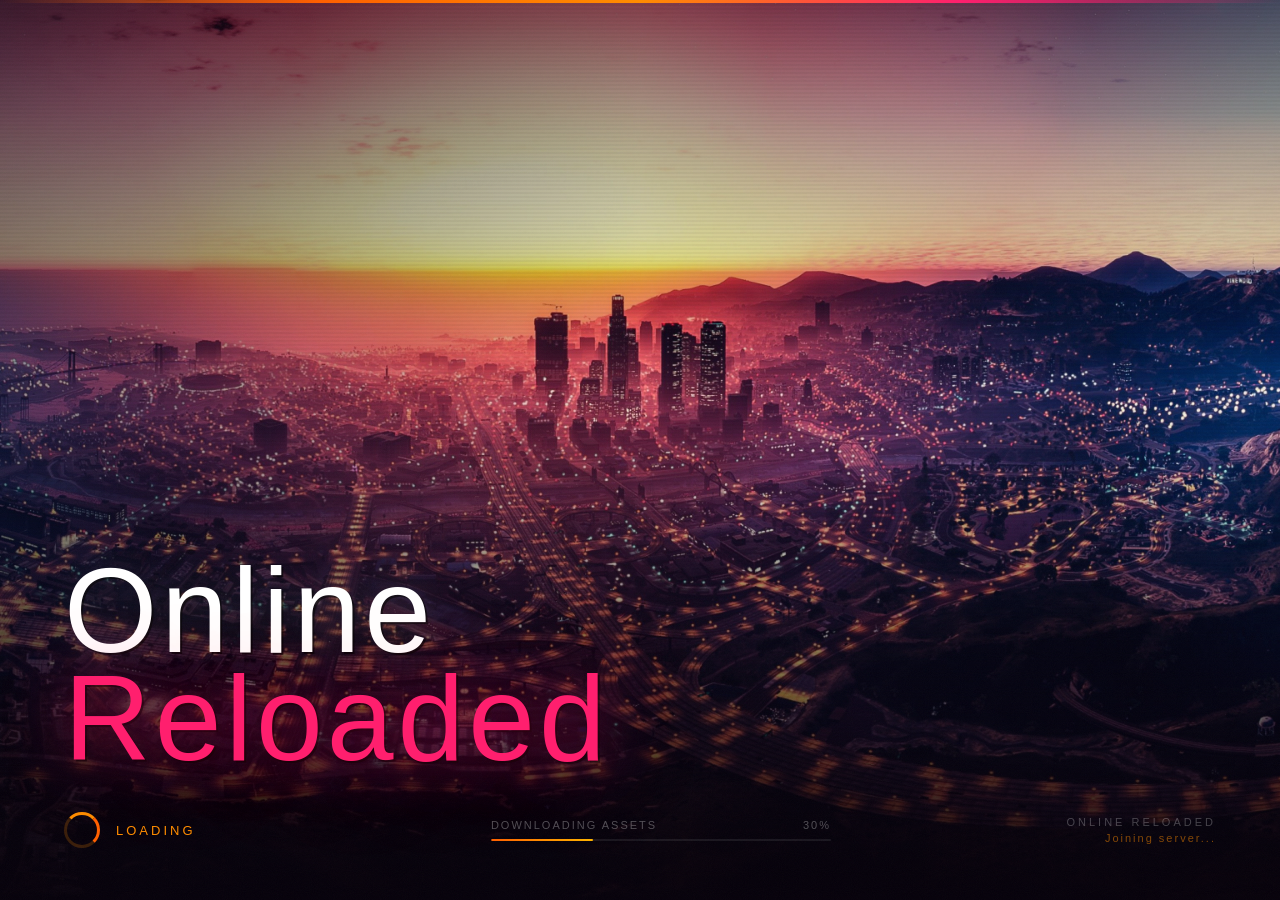
==== online-core/modules/ui/loadingscreen/index.html @ 925e47c9 "Loading Screen Module addition and handling addition to fxmanifest to support new feature." ====
<!DOCTYPE html>
<html lang="en">
<head>
<meta charset="UTF-8">
<meta name="viewport" content="width=device-width, initial-scale=1.0">
<title>Online Reloaded</title>
<style>
  * { margin: 0; padding: 0; box-sizing: border-box; }

  @import url('https://fonts.googleapis.com/css2?family=Bebas+Neue&family=Inter:wght@300;400;500;600&display=swap');

  body {
    width: 100vw;
    height: 100vh;
    overflow: hidden;
    background: #0a0008;
    font-family: 'Inter', sans-serif;
    cursor: none;
  }

  /* ── Background image – swap src to your actual file ── */
  .bg {
    position: absolute;
    inset: 0;
    background-image: url('bg.png'); /* drop your image as bg.png next to this file */
    background-size: cover;
    background-position: center 30%;
    animation: slowZoom 20s ease-in-out infinite alternate;
  }

  @keyframes slowZoom {
    from { transform: scale(1); }
    to   { transform: scale(1); }
  }

  /* gradient overlays */
  .overlay {
    position: absolute;
    inset: 0;
    background:
      linear-gradient(to top,    rgba(5,0,10,0.97) 0%, transparent 55%),
      linear-gradient(to bottom, rgba(5,0,10,0.5)  0%, transparent 40%),
      linear-gradient(to right,  rgba(5,0,10,0.4)  0%, transparent 50%);
  }

  .noise {
    position: absolute;
    inset: 0;
    opacity: 0.035;
    background-image: url("data:image/svg+xml,%3Csvg viewBox='0 0 200 200' xmlns='http://www.w3.org/2000/svg'%3E%3Cfilter id='n'%3E%3CfeTurbulence type='fractalNoise' baseFrequency='0.85' numOctaves='4' stitchTiles='stitch'/%3E%3C/filter%3E%3Crect width='100%25' height='100%25' filter='url(%23n)'/%3E%3C/svg%3E");
    background-size: 180px;
  }

  /* ── scanline effect ── */
  .scanlines {
    position: absolute;
    inset: 0;
    background: repeating-linear-gradient(
      0deg,
      transparent,
      transparent 2px,
      rgba(0,0,0,0.04) 2px,
      rgba(0,0,0,0.04) 4px
    );
    pointer-events: none;
  }

  /* ── content ── */
  .content {
    position: absolute;
    inset: 0;
    display: flex;
    flex-direction: column;
    justify-content: flex-end;
    padding: 0 64px 52px;
  }

  /* logo */
  .logo-wrap {
    animation: fadeUp 1.2s cubic-bezier(0.22,1,0.36,1) both;
    animation-delay: 0.2s;
  }

  @keyframes fadeUp {
    from { opacity: 0; transform: translateY(32px); }
    to   { opacity: 1; transform: translateY(0); }
  }

  .logo-online {
    font-family: 'Bebas Neue', sans-serif;
    font-size: clamp(72px, 10vw, 120px);
    color: #fff;
    line-height: 0.9;
    letter-spacing: 4px;
    text-shadow:
      0 0 40px rgba(255,255,255,0.15),
      2px 2px 0 rgba(0,0,0,0.6);
  }

  .logo-reloaded {
    font-family: 'Bebas Neue', sans-serif;
    font-size: clamp(72px, 10vw, 120px);
    color: #ff1f6e;
    line-height: 0.9;
    letter-spacing: 4px;
    text-shadow:
      0 0 60px rgba(255,31,110,0.5),
      0 0 120px rgba(255,31,110,0.25),
      2px 2px 0 rgba(0,0,0,0.6);
  }

  /* ── bottom bar ── */
  .bottom {
    margin-top: 40px;
    display: flex;
    align-items: center;
    justify-content: space-between;
    animation: fadeUp 1.2s cubic-bezier(0.22,1,0.36,1) both;
    animation-delay: 0.5s;
  }

  /* spinner + label */
  .spinner-group {
    display: flex;
    align-items: center;
    gap: 16px;
  }

  .spinner {
    width: 36px;
    height: 36px;
    border: 3px solid rgba(255,140,0,0.2);
    border-top-color: #ff8c00;
    border-right-color: #ff6000;
    border-radius: 50%;
    animation: spin 0.85s linear infinite;
    flex-shrink: 0;
  }

  @keyframes spin {
    to { transform: rotate(360deg); }
  }

  .loading-text {
    font-size: 13px;
    font-weight: 500;
    letter-spacing: 3px;
    text-transform: uppercase;
    color: #ff8c00;
  }

  .loading-dots span {
    animation: blink 1.4s infinite;
    opacity: 0;
  }
  .loading-dots span:nth-child(2) { animation-delay: 0.2s; }
  .loading-dots span:nth-child(3) { animation-delay: 0.4s; }

  @keyframes blink {
    0%, 80%, 100% { opacity: 0; }
    40%           { opacity: 1; }
  }

  /* progress bar */
  .progress-wrap {
    flex: 1;
    max-width: 340px;
    margin-left: 40px;
  }

  .progress-label {
    font-size: 11px;
    font-weight: 400;
    letter-spacing: 2px;
    text-transform: uppercase;
    color: rgba(255,255,255,0.3);
    margin-bottom: 8px;
    display: flex;
    justify-content: space-between;
  }

  .progress-track {
    height: 2px;
    background: rgba(255,255,255,0.08);
    border-radius: 2px;
    overflow: hidden;
  }

  .progress-fill {
    height: 100%;
    background: linear-gradient(90deg, #ff6000, #ff8c00, #ffb300);
    border-radius: 2px;
    width: 0%;
    transition: width 0.4s ease;
    box-shadow: 0 0 12px rgba(255,140,0,0.6);
  }

  /* right side info */
  .server-info {
    text-align: right;
  }

  .server-name {
    font-size: 11px;
    font-weight: 500;
    letter-spacing: 3px;
    text-transform: uppercase;
    color: rgba(255,255,255,0.25);
    margin-bottom: 4px;
  }

  .player-count {
    font-size: 11px;
    font-weight: 400;
    letter-spacing: 2px;
    color: rgba(255,140,0,0.5);
  }

  /* accent line top */
  .top-bar {
    position: absolute;
    top: 0; left: 0; right: 0;
    height: 3px;
    background: linear-gradient(90deg, transparent, #ff6000, #ff8c00, #ff1f6e, transparent);
    animation: slideIn 1s ease both;
  }

  @keyframes slideIn {
    from { transform: scaleX(0); opacity: 0; }
    to   { transform: scaleX(1); opacity: 1; }
  }

  /* ── intro flash ── */
  .flash {
    position: fixed;
    inset: 0;
    background: #fff;
    pointer-events: none;
    animation: flashOut 0.6s ease forwards;
    z-index: 99;
  }

  @keyframes flashOut {
    0%   { opacity: 0.15; }
    100% { opacity: 0; }
  }
</style>
</head>
<body>

<div class="flash"></div>
<div class="bg"></div>
<div class="overlay"></div>
<div class="noise"></div>
<div class="scanlines"></div>
<div class="top-bar"></div>

<div class="content">
  <div class="logo-wrap">
    <div class="logo-online">Online</div>
    <div class="logo-reloaded">Reloaded</div>
  </div>

  <div class="bottom">
    <div class="spinner-group">
      <div class="spinner"></div>
      <div class="loading-text">
        Loading<span class="loading-dots"><span>.</span><span>.</span><span>.</span></span>
      </div>
    </div>

    <div class="progress-wrap">
      <div class="progress-label">
        <span id="stage-label">Connecting</span>
        <span id="pct-label">0%</span>
      </div>
      <div class="progress-track">
        <div class="progress-fill" id="bar"></div>
      </div>
    </div>

    <div class="server-info">
      <div class="server-name">Online Reloaded</div>
      <div class="player-count" id="player-count">Joining server...</div>
    </div>
  </div>
</div>

<script>
  const bar   = document.getElementById('bar');
  const pct   = document.getElementById('pct-label');
  const stage = document.getElementById('stage-label');
  const pcount = document.getElementById('player-count');

  const stages = [
    { label: 'Connecting',        end: 12  },
    { label: 'Downloading assets',end: 45  },
    { label: 'Loading map',       end: 72  },
    { label: 'Initializing world',end: 90  },
    { label: 'Almost ready',      end: 100 },
  ];

  let current = 0;
  let progress = 0;

  // Listen for FiveM NUI messages for real progress
  window.addEventListener('message', (e) => {
    const d = e.data;
    if (d.eventName === 'loadProgress') {
      setProgress(Math.round(d.loadFraction * 100));
    }
    if (d.eventName === 'onClientResourceStart') {
      // bump progress slightly on each resource start
    }
    if (d.players) {
      pcount.textContent = d.players + ' players online';
    }
  });

  function setProgress(val) {
    progress = val;
    bar.style.width = val + '%';
    pct.textContent = val + '%';
    for (let i = stages.length - 1; i >= 0; i--) {
      if (val >= (stages[i - 1]?.end ?? 0)) {
        stage.textContent = stages[i].label;
        break;
      }
    }
  }

  // Demo animation — remove or comment out when using on a real server
  // (FiveM will drive progress via the message events above)
  let demo = 0;
  const demoInterval = setInterval(() => {
    demo += Math.random() * 2.5 + 0.3;
    if (demo >= 100) { demo = 100; clearInterval(demoInterval); }
    setProgress(Math.round(demo));
  }, 80);
</script>
</body>
</html>
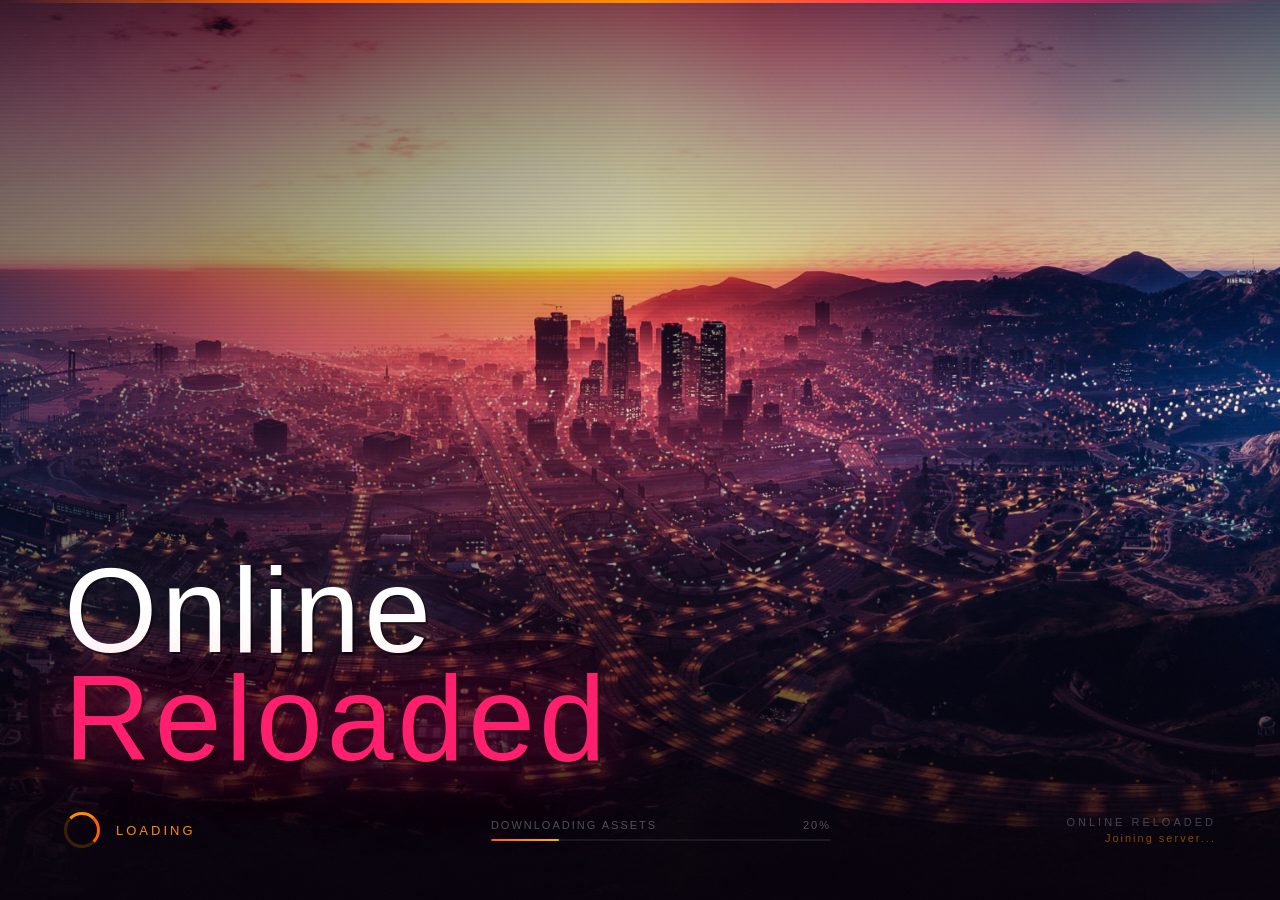
==== commit e5ecd20d: "Loading Screen fixes." ====
--- a/online-core/modules/ui/loadingscreen/index.html
+++ b/online-core/modules/ui/loadingscreen/index.html
@@ -230,6 +230,17 @@
     to   { transform: scaleX(1); opacity: 1; }
   }
 
+  /* ── hide FiveM's default loading scroller ── */
+  #fivem-loading-overlay,
+  #loadingScreen,
+  .loadingScreen,
+  #overlay,
+  iframe[src*="nui-game-internal"] {
+    display: none !important;
+    opacity: 0 !important;
+    visibility: hidden !important;
+  }
+
   /* ── intro flash ── */
   .flash {
     position: fixed;
@@ -287,38 +298,24 @@
 </div>
 
 <script>
-  const bar   = document.getElementById('bar');
-  const pct   = document.getElementById('pct-label');
-  const stage = document.getElementById('stage-label');
+  const bar    = document.getElementById('bar');
+  const pct    = document.getElementById('pct-label');
+  const stage  = document.getElementById('stage-label');
   const pcount = document.getElementById('player-count');
 
   const stages = [
-    { label: 'Connecting',        end: 12  },
-    { label: 'Downloading assets',end: 45  },
-    { label: 'Loading map',       end: 72  },
-    { label: 'Initializing world',end: 90  },
-    { label: 'Almost ready',      end: 100 },
+    { label: 'Connecting',         end: 12  },
+    { label: 'Downloading assets', end: 45  },
+    { label: 'Loading map',        end: 72  },
+    { label: 'Initializing world', end: 90  },
+    { label: 'Almost ready',       end: 100 },
   ];
 
-  let current = 0;
-  let progress = 0;
-
-  // Listen for FiveM NUI messages for real progress
-  window.addEventListener('message', (e) => {
-    const d = e.data;
-    if (d.eventName === 'loadProgress') {
-      setProgress(Math.round(d.loadFraction * 100));
-    }
-    if (d.eventName === 'onClientResourceStart') {
-      // bump progress slightly on each resource start
-    }
-    if (d.players) {
-      pcount.textContent = d.players + ' players online';
-    }
-  });
+  // true when running inside FiveM's CEF
+  const isFiveM = /FiveM|CitizenFX/i.test(navigator.userAgent);
 
   function setProgress(val) {
-    progress = val;
+    val = Math.max(0, Math.min(100, Math.round(val)));
     bar.style.width = val + '%';
     pct.textContent = val + '%';
     for (let i = stages.length - 1; i >= 0; i--) {
@@ -329,14 +326,28 @@
     }
   }
 
-  // Demo animation — remove or comment out when using on a real server
-  // (FiveM will drive progress via the message events above)
-  let demo = 0;
-  const demoInterval = setInterval(() => {
-    demo += Math.random() * 2.5 + 0.3;
-    if (demo >= 100) { demo = 100; clearInterval(demoInterval); }
-    setProgress(Math.round(demo));
-  }, 80);
+  // FiveM native progress events
+  window.addEventListener('message', (e) => {
+    const d = e.data;
+    if (!d) return;
+
+    if (d.eventName === 'loadProgress') {
+      setProgress(d.loadFraction * 100);
+    }
+    if (d.players !== undefined) {
+      pcount.textContent = d.players + ' players online';
+    }
+  });
+
+  // Browser-only demo — never runs in FiveM
+  if (!isFiveM) {
+    let demo = 0;
+    const demoInterval = setInterval(() => {
+      demo += Math.random() * 2.5 + 0.3;
+      if (demo >= 100) { demo = 100; clearInterval(demoInterval); }
+      setProgress(demo);
+    }, 80);
+  }
 </script>
 </body>
-</html>
+</html>
